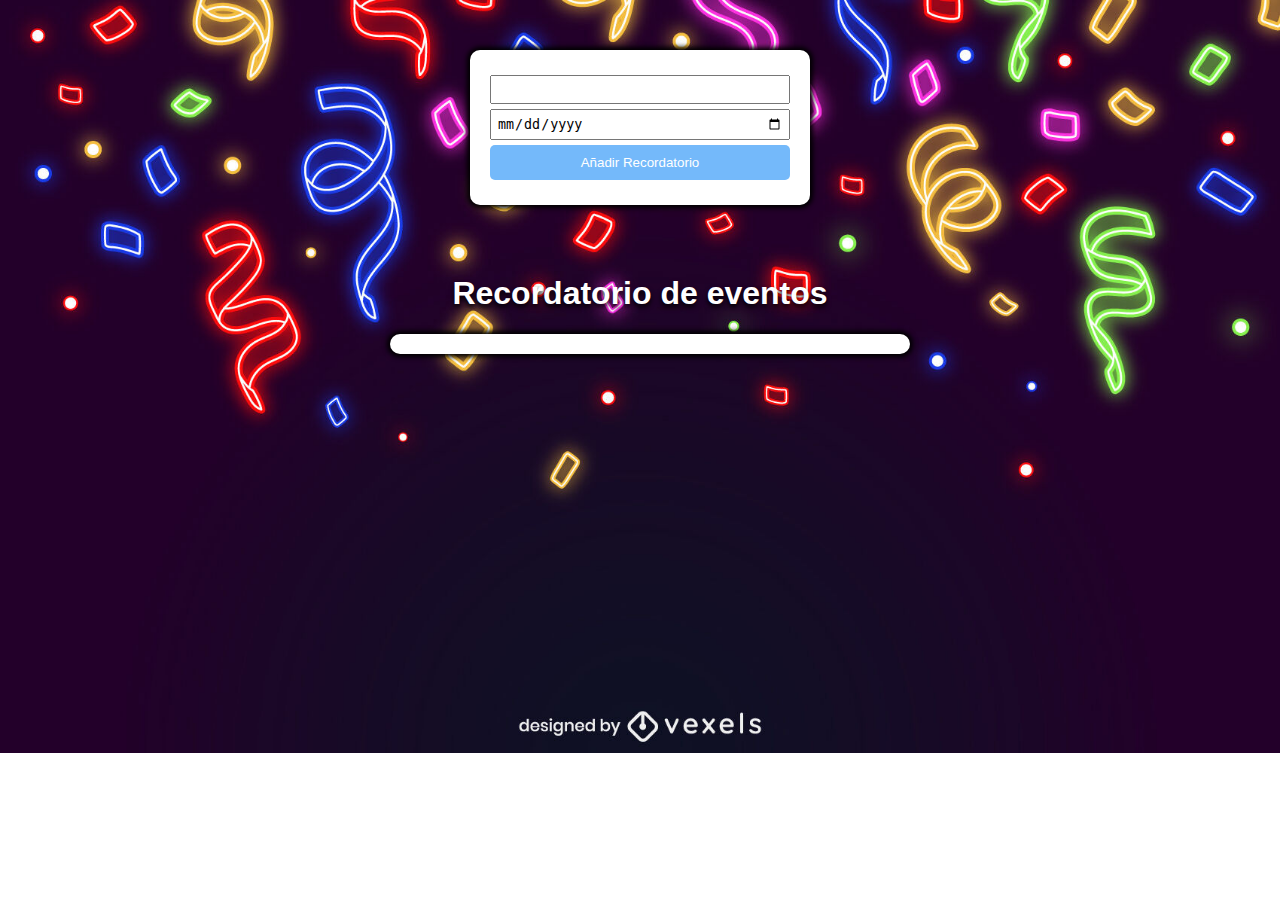
==== index.html @ 78d330b2 "Rename recordadorDeFecha.html to index.html" ====
<!DOCTYPE html>
<html lang="en">
<head>
 <meta charset="UTF-8">
 <meta http-equiv="X-UA-Compatible" content="IE=edge">
 <meta name="viewport" content="width=device-width, initial-scale=1.0">
 <title>Document</title>
 <link rel="stylesheet" href="estilo.css">
</head>
<meta name="title" content="Proyecto-5">
<meta name="description" content="With Meta Tags you can edit and experiment with your content then preview how your webpage will look on Google, Facebook, Twitter and more!">

<!-- Open Graph / Facebook -->
<meta property="og:type" content="website">
<meta property="og:url" content="https://gonxalo11.github.io/">
<meta property="og:title" content="Proyecto-5">
<meta property="og:description" content="With Meta Tags you can edit and experiment with your content then preview how your webpage will look on Google, Facebook, Twitter and more!">
<meta property="og:image" content="https://gonxalo11.github.io/assets/meta-tags-16a33a6a8531e519cc0936fbba0ad904e52d35f34a46c97a2c9f6f7dd7d336f2.png">

<!-- Twitter -->
<meta property="twitter:card" content="summary_large_image">
<meta property="twitter:url" content="https://gonxalo11.github.io/">
<meta property="twitter:title" content="Proyecto-5">
<meta property="twitter:description" content="With Meta Tags you can edit and experiment with your content then preview how your webpage will look on Google, Facebook, Twitter and more!">
<meta property="twitter:image" content="https://gonxalo11.github.io/assets/meta-tags-16a33a6a8531e519cc0936fbba0ad904e52d35f34a46c97a2c9f6f7dd7d336f2.png">
<body>
    <div class="app">
      <div class="form">
          <form action="">
             <input type="text" id="eventName">
             <input type="date" id="eventDate">
             <input type="submit" id="bAdd" value="Añadir Recordatorio">
          </form>
      </div>
      <div class="container">
      <div class="titulo">
        <h1>Recordatorio de eventos</h1>
      </div>
      <div id="eventsContainer">
      </div>
      </div>
    </div>


 <script src="script.js"></script>
</body>
</html>
---- estilo.css ----
body{
 font-family: Arial, Helvetica, sans-serif;
 background-image:url(imagenes/imagen5.jpg);
 background-repeat: no-repeat;
 background-size: cover;
 margin: 0;
 box-sizing: border-box;
 padding: 0;
}
.form{
 background-color: white;
 padding: 20px;
 width: 300px;
 margin: 50px auto;
 border-radius: 10px;
 box-shadow: 0 0 5px 3px black;
}

button{
 border: none;
 background-color: rgb(190, 22, 22);
 padding: 8px;
 color: white;
 border-radius: 5px;
}
.form input{
 margin: 5px 0;
 padding: 5px;
 display: block;
 width: 100%;
 box-sizing: border-box;
}
input[type="submit"]{
 border: none;
 background-color: rgb(116, 185, 250);
 color: white;
 padding: 10px;
 border-radius: 5px;
}

#eventsContainer{
 background-color: white;
 border-radius: 10px;
 padding: 10px;
 width: 500px;
 display: flex;
 flex-direction: column;
 gap: 8px;
 box-shadow: 0 0 5px 3px black;
}
.event{
   border: 1px solid rgb(197, 197, 197);
   padding: 10px;
   display: flex;
   align-items: center;
   justify-content: center;
  
}
.event .days{
 text-align: center;
 width: 100px;
}
.event .days .days-number{
 font-size: 30px;
 font-weight: bold;
 display: block;
}
.event .event-name{
 padding: 10px;
 width: 200px;
}
.event .event-date{
 padding: 10px;
 width: 100px;
}
.event .actions{
  padding: 10px;
}
.titulo{
 width: 500px;
 border-radius: 10px;
 text-align: center;
 color: rgb(255, 255, 255);

}
.titulo h1{
 text-shadow: 0 3px 5px black;
}
.container{
 width: 500px;
 margin: 70px auto;

}
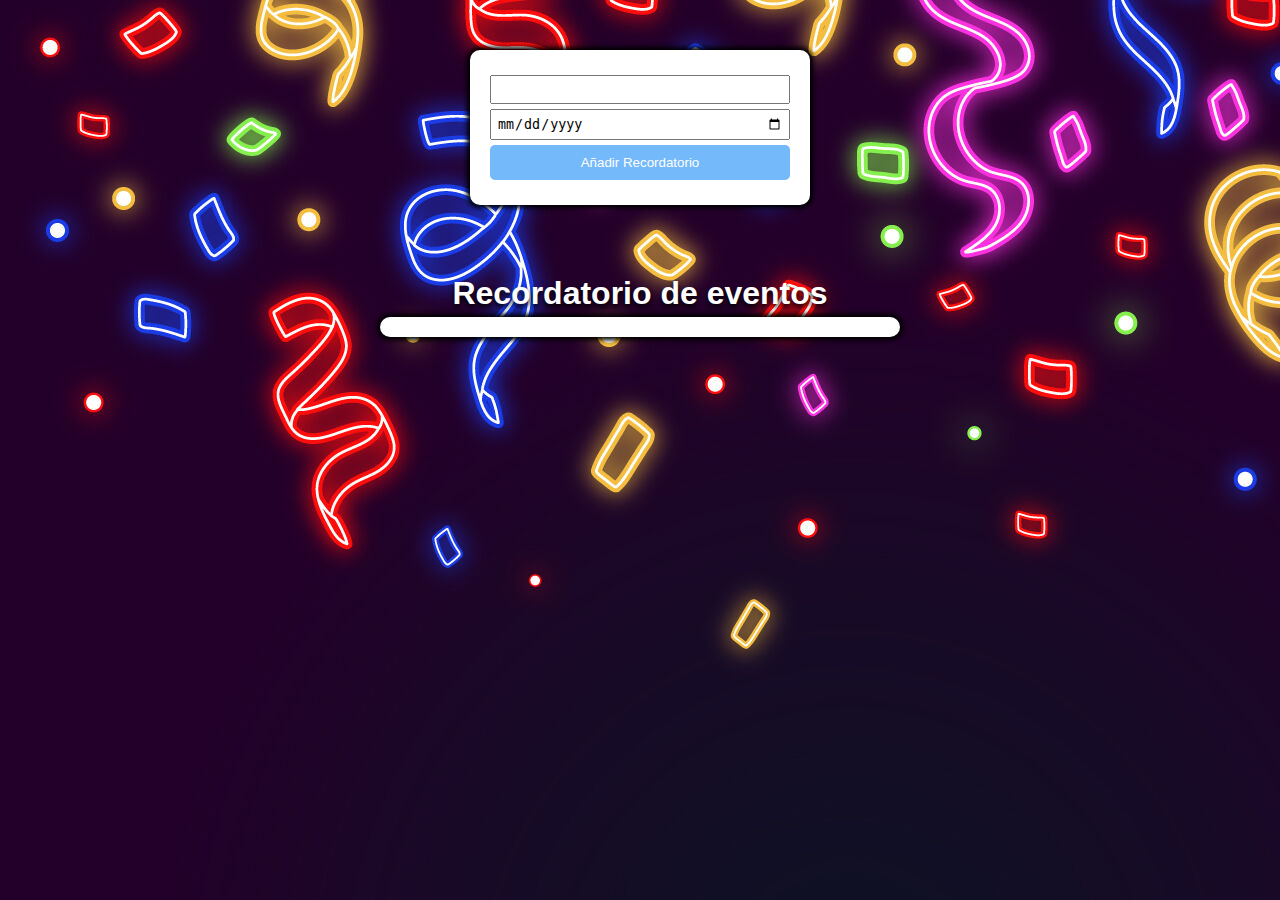
==== commit d05503d0: "Update index.html" ====
--- a/index.html
+++ b/index.html
@@ -33,9 +33,9 @@
           </form>
       </div>
       <div class="container">
-      <div class="titulo">
+     
         <h1>Recordatorio de eventos</h1>
-      </div>
+    
       <div id="eventsContainer">
       </div>
       </div>
--- a/estilo.css
+++ b/estilo.css
@@ -1,94 +1,152 @@
 body{
- font-family: Arial, Helvetica, sans-serif;
- background-image:url(imagenes/imagen5.jpg);
- background-repeat: no-repeat;
- background-size: cover;
- margin: 0;
- box-sizing: border-box;
- padding: 0;
-}
-.form{
- background-color: white;
- padding: 20px;
- width: 300px;
- margin: 50px auto;
- border-radius: 10px;
- box-shadow: 0 0 5px 3px black;
-}
-
-button{
- border: none;
- background-color: rgb(190, 22, 22);
- padding: 8px;
- color: white;
- border-radius: 5px;
-}
-.form input{
- margin: 5px 0;
- padding: 5px;
- display: block;
- width: 100%;
- box-sizing: border-box;
-}
-input[type="submit"]{
- border: none;
- background-color: rgb(116, 185, 250);
- color: white;
- padding: 10px;
- border-radius: 5px;
-}
-
-#eventsContainer{
- background-color: white;
- border-radius: 10px;
- padding: 10px;
- width: 500px;
- display: flex;
- flex-direction: column;
- gap: 8px;
- box-shadow: 0 0 5px 3px black;
-}
-.event{
+  font-family: Arial, Helvetica, sans-serif;
+  background-image:url(imagenes/imagen5.jpg);
+  background-repeat: repeat-y;
+  background-size: auto;
+  margin: 0;
+  box-sizing: border-box;
+  padding: 0;
+ }
+ .form{
+  background-color: white;
+  padding: 20px;
+  width: 300px;
+  margin: 50px auto;
+  border-radius: 10px;
+  box-shadow: 0 0 5px 3px black;
+ }
+ 
+ button{
+  border: none;
+  background-color: rgb(190, 22, 22);
+  padding: 8px;
+  color: white;
+  border-radius: 5px;
+ }
+ .form input{
+  margin: 5px 0;
+  padding: 5px;
+  display: block;
+  width: 100%;
+  box-sizing: border-box;
+ }
+ input[type="submit"]{
+  border: none;
+  background-color: rgb(116, 185, 250);
+  color: white;
+  padding: 10px;
+  border-radius: 5px;
+ }
+ 
+ #eventsContainer{
+  background-color: white;
+  border-radius: 10px;
+  padding: 10px;
+  width: 500px;
+  display: flex;
+  flex-direction: column;
+  gap: 8px;
+  box-shadow: 0 0 5px 3px black;
+ }
+ .event{
+    border: 1px solid rgb(197, 197, 197);
+    padding: 10px;
+    display: flex;
+    align-items: center;
+    justify-content: center;
+   
+ }
+ .event .days{
+  text-align: center;
+  width: 100px;
+ }
+ .event .days .days-number{
+  font-size: 30px;
+  font-weight: bold;
+  display: block;
+ }
+ .event .event-name{
+  padding: 10px;
+  width: 200px;
+ }
+ .event .event-date{
+  padding: 10px;
+  width: 100px;
+ }
+ .event .actions{
+   padding: 10px;
+ }
+  h1{
+    width: 100%;
+    margin: auto;
+    text-align: center;
+    color: white;
+    margin-bottom: 5px;
+  text-shadow: 0 3px 5px black;
+ }
+ .container{
+  width: 520px;
+  margin: 70px auto;
+ 
+ }
+ 
+ @media screen and (max-width:500px){
+  .form{
+    width: 250px;
+    background-color: white;
+    padding: 20px;
+    margin: 50px auto;
+    border-radius: 10px;
+    box-shadow: 0 0 5px 3px black;
+   }
+ #eventsContainer{
+  display: flex;
+  flex-direction: column;
+  width:100%;
+  padding: 8px 0;
+  border-radius: 5px;
+ }
+ .event{
+   padding: 8px 0;
    border: 1px solid rgb(197, 197, 197);
-   padding: 10px;
    display: flex;
    align-items: center;
    justify-content: center;
-  
+ 
 }
-.event .days{
- text-align: center;
- width: 100px;
-}
-.event .days .days-number{
- font-size: 30px;
- font-weight: bold;
- display: block;
-}
-.event .event-name{
- padding: 10px;
- width: 200px;
-}
-.event .event-date{
- padding: 10px;
- width: 100px;
-}
-.event .actions{
+ .event .days{
+  text-align: center;
+  width: 70px;
+ }
+ .event .days .days-number{
+  font-size: 20px;
+  font-weight: bold;
+  display: block;
+ }
+ .event .event-name{
+   font-size: 0.8em;
   padding: 10px;
-}
-.titulo{
- width: 500px;
- border-radius: 10px;
- text-align: center;
- color: rgb(255, 255, 255);
+  width: 120px;
+ }
+ .event .event-date{
+   font-size: 0.7em;
+  padding: 8px;
+  width: 80px;
+ }
+ .event .actions{
+   padding: 8px;
+ }
 
-}
-.titulo h1{
- text-shadow: 0 3px 5px black;
-}
-.container{
- width: 500px;
- margin: 70px auto;
-
-}
-
+  h1{
+  width: 100%;
+  margin: auto;
+  text-align: center;
+  font-size: 1.1em;
+  text-shadow: 0 3px 5px black;
+ }
+ .container{
+  width: 320px;
+  margin: auto;
+ }
+ 
+ }
